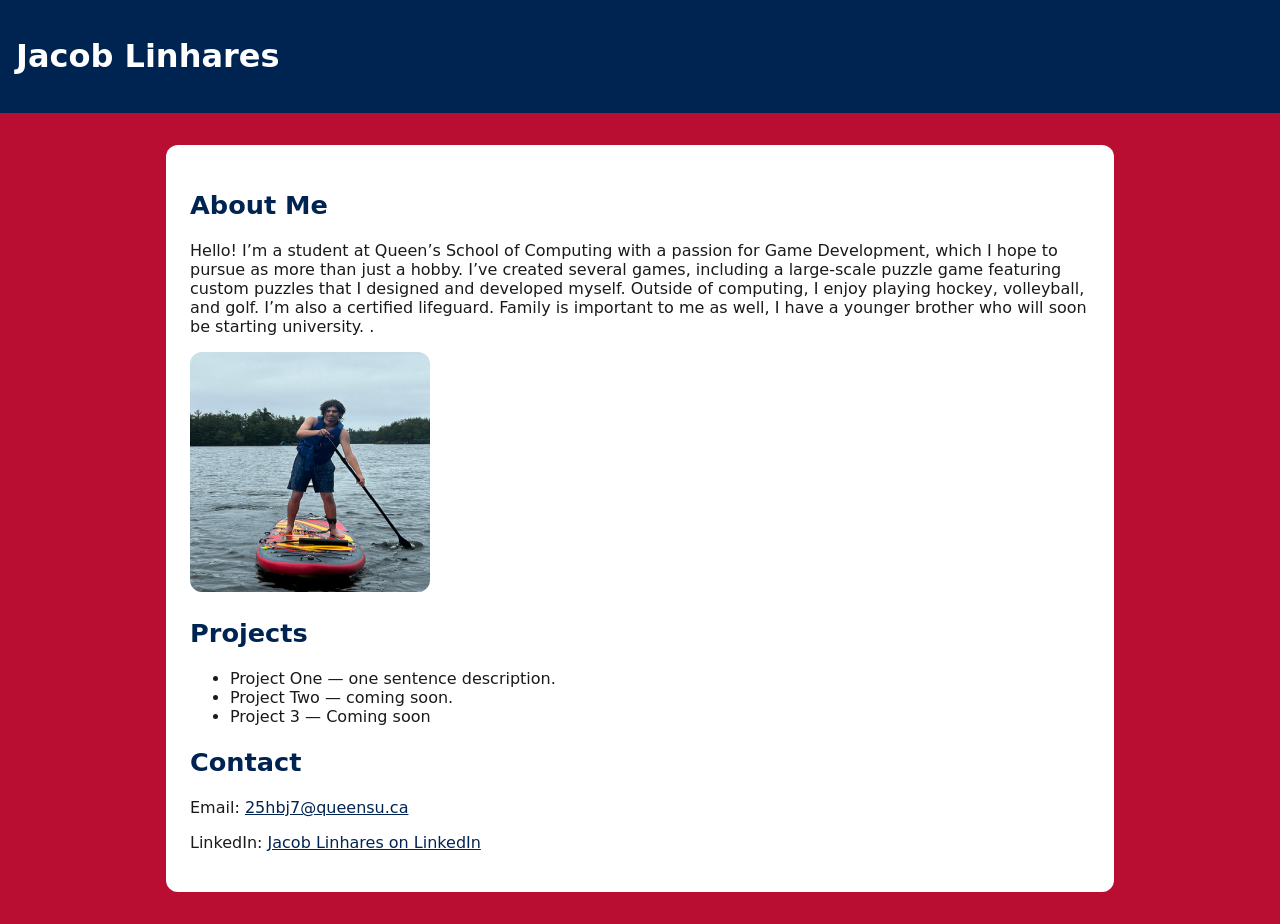
==== index.html @ fd4c7d13 "Update contact information with mailto link" ====
<!doctype html>
<html lang="en">
  <head>
    <meta charset="utf-8"/>
    <meta name="viewport" content="width=device-width, initial-scale=1"/>
    <title>Jacob Linhares</title>
    <link rel="stylesheet" href="style.css"/> <!-- do not change this line -->
  </head>
  <body>
    <header>
      <h1>Jacob Linhares</h1> <!-- change this heading to your name -->
    </header>

    <main>
      <!-- ====== ABOUT SECTION (edit the text) ====== -->
      <h2>About Me</h2>
      <p>Hello! I’m a student at Queen’s School of Computing with a passion for Game Development, which I hope to pursue as more than just a hobby. I’ve created several games, including a large-scale puzzle game featuring custom puzzles that I designed and developed myself. Outside of computing, I enjoy playing hockey, volleyball, and golf. I’m also a certified lifeguard. Family is important to me as well, I have a younger brother who will soon be starting university.  <!-- replace with interests -->.</p>

      <!-- ====== PHOTO (upload me.jpg to repo root, then update the src below) ====== -->
      <img src="JacobProfile.JPEG" alt="Jacob's portrait" width="240" height="240" />
      
      <!-- ====== PROJECTS/COURSES (add or rename items to courses instead of projects) ====== -->
      <h2>Projects</h2>
      <ul>
        <li>Project One — one sentence description.</li>
        <li>Project Two — coming soon.</li>
        <li>Project 3 — Coming soon </li>
      </ul>

      <!-- ====== CONTACT (update your links) ====== -->
      <h2>Contact</h2>
      <p>Email: <a href="mailto:25hbj7@queensu.ca">25hbj7@queensu.ca</a></p>
      <p>LinkedIn: <a href="https://www.linkedin.com/in/jacob-linhares-65568a410/" target="_blank" rel="noopener noreferrer">Jacob Linhares on LinkedIn</a></p>
    </main>
  </body>
</html>
---- style.css ----
:root {
  --red:#b90e31; --gold:#fabd0f; --blue:#002452;
}
body { font-family: system-ui, sans-serif; margin:0; background:var(--red); color:#fff; }
header { background:var(--blue); color:#fff; padding:1rem; }
main { background:#fff; color:#1a1a1a; max-width:900px; margin:2rem auto; border-radius:12px; padding:1.5rem; }
a { color: var(--blue); }
/* === personalize below by changing colors or spacing === */
/* example: make headings blue and a bit larger */
h2 { color: var(--blue); font-size: 1.6rem; }
/* example: make your photo round */
img { border-radius: 12px; }
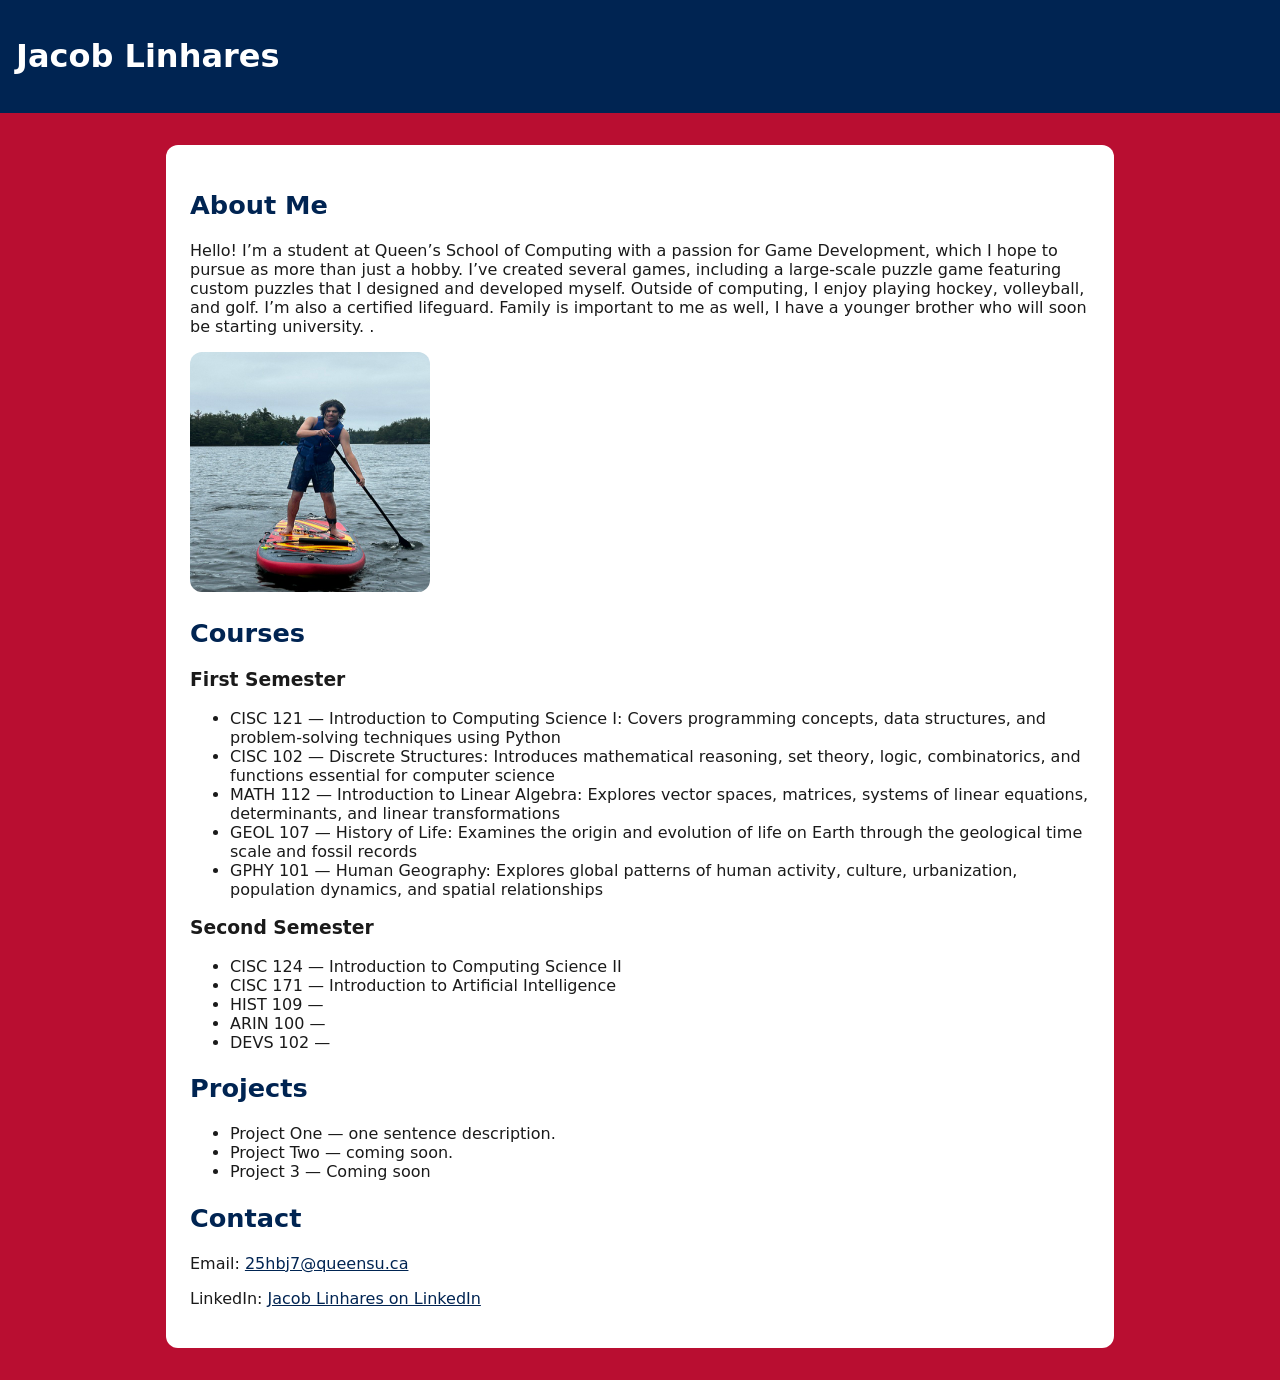
==== commit 4f7598c4: "Add course details to index.html Added course listings for first and second semesters." ====
--- a/index.html
+++ b/index.html
@@ -20,6 +20,24 @@
       <img src="JacobProfile.JPEG" alt="Jacob's portrait" width="240" height="240" />
       
       <!-- ====== PROJECTS/COURSES (add or rename items to courses instead of projects) ====== -->
+       <h2>Courses</h2>
+       <h3>First Semester</h3>
+        <ul>
+          <li>CISC 121 — Introduction to Computing Science I: Covers programming concepts, data structures, and problem-solving techniques using Python</li>
+          <li>CISC 102 — Discrete Structures: Introduces mathematical reasoning, set theory, logic, combinatorics, and functions essential for computer science </li>
+          <li>MATH 112 — Introduction to Linear Algebra: Explores vector spaces, matrices, systems of linear equations, determinants, and linear transformations</li>
+          <li>GEOL 107 — History of Life: Examines the origin and evolution of life on Earth through the geological time scale and fossil records</li>
+          <li>GPHY 101 — Human Geography: Explores global patterns of human activity, culture, urbanization, population dynamics, and spatial relationships</li>
+        </ul>
+
+      <h3>Second Semester</h3>
+        <ul>
+          <li>CISC 124 — Introduction to Computing Science II</li>
+          <li>CISC 171 — Introduction to Artificial Intelligence</li>
+          <li>HIST 109 — </li>
+          <li>ARIN 100 — </li>
+          <li>DEVS 102 — </li>
+        </ul>
       <h2>Projects</h2>
       <ul>
         <li>Project One — one sentence description.</li>
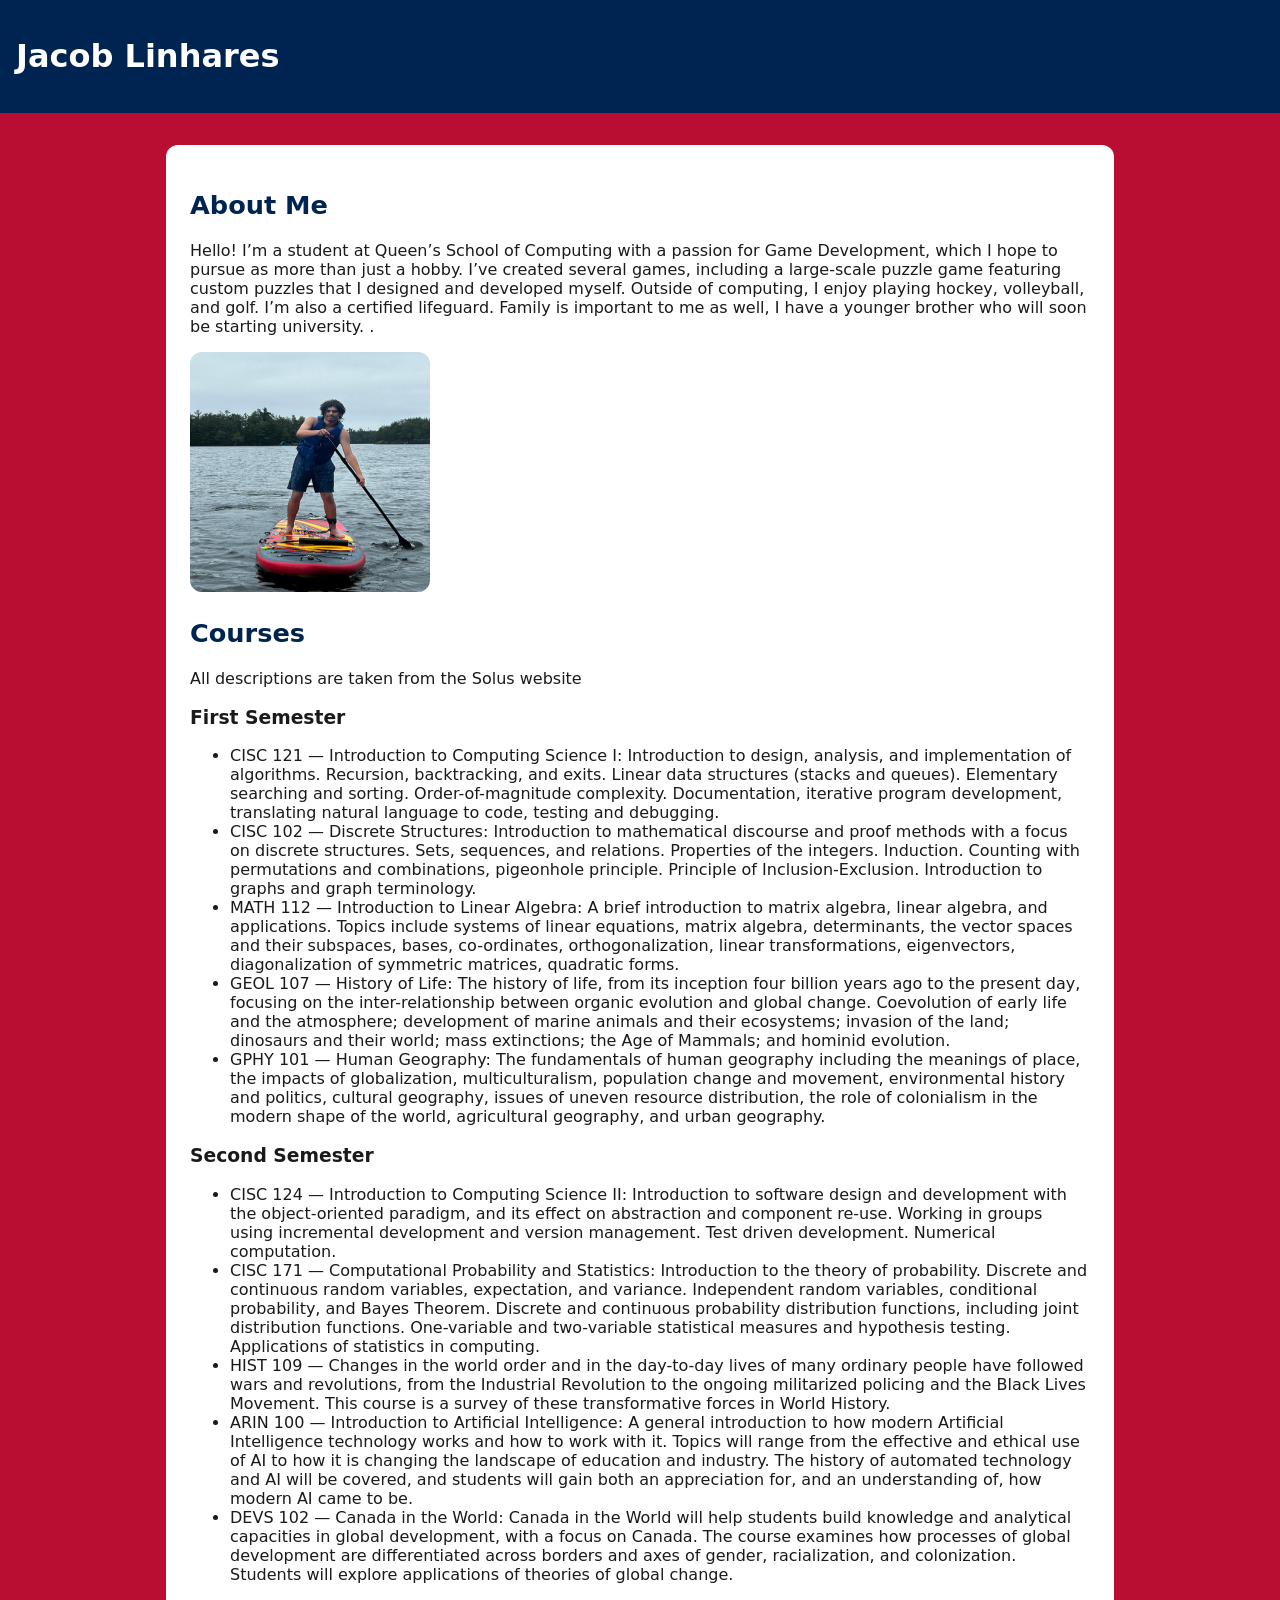
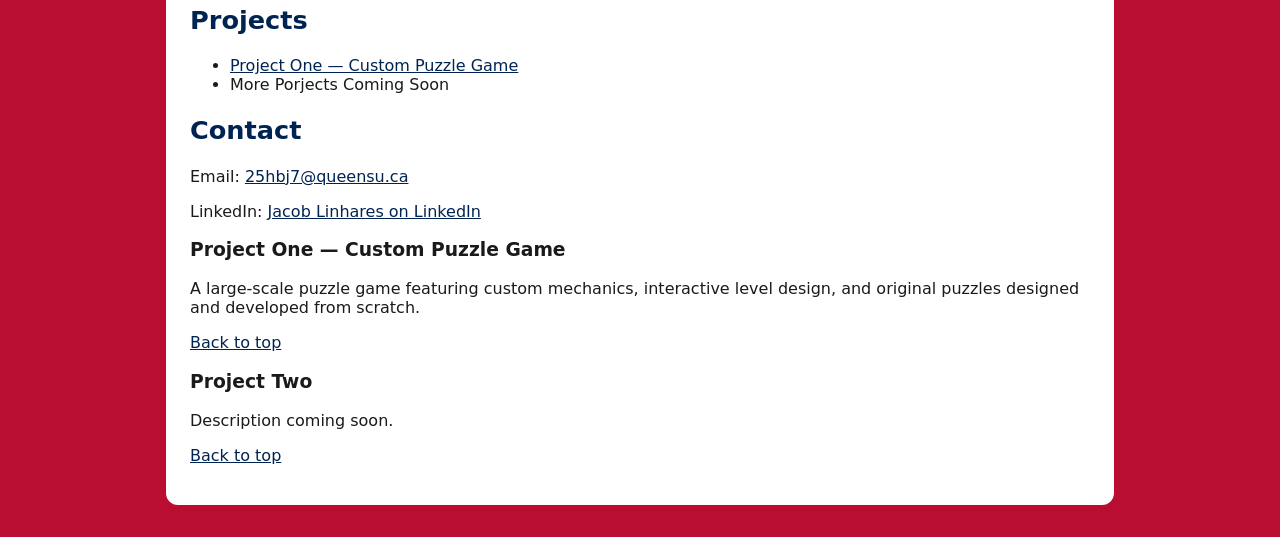
==== commit f7adb209: "Update index.html" ====
--- a/index.html
+++ b/index.html
@@ -7,10 +7,10 @@
     <link rel="stylesheet" href="style.css"/> <!-- do not change this line -->
   </head>
   <body>
-    <header>
+    <header id="top">
       <h1>Jacob Linhares</h1> <!-- change this heading to your name -->
     </header>
-
+    
     <main>
       <!-- ====== ABOUT SECTION (edit the text) ====== -->
       <h2>About Me</h2>
@@ -21,34 +21,54 @@
       
       <!-- ====== PROJECTS/COURSES (add or rename items to courses instead of projects) ====== -->
        <h2>Courses</h2>
+        <p> All descriptions are taken from the Solus website </p>
        <h3>First Semester</h3>
         <ul>
-          <li>CISC 121 — Introduction to Computing Science I: Covers programming concepts, data structures, and problem-solving techniques using Python</li>
-          <li>CISC 102 — Discrete Structures: Introduces mathematical reasoning, set theory, logic, combinatorics, and functions essential for computer science </li>
-          <li>MATH 112 — Introduction to Linear Algebra: Explores vector spaces, matrices, systems of linear equations, determinants, and linear transformations</li>
-          <li>GEOL 107 — History of Life: Examines the origin and evolution of life on Earth through the geological time scale and fossil records</li>
-          <li>GPHY 101 — Human Geography: Explores global patterns of human activity, culture, urbanization, population dynamics, and spatial relationships</li>
+          <li>CISC 121 — Introduction to Computing Science I: Introduction to design, analysis, and implementation of algorithms. Recursion, backtracking, and exits. Linear data structures (stacks and queues). Elementary searching and sorting. Order-of-magnitude complexity. Documentation, iterative program development, translating natural language to code, testing and debugging.</li>
+          <li>CISC 102 — Discrete Structures: Introduction to mathematical discourse and proof methods with a focus on discrete structures. Sets, sequences, and relations. Properties of the integers. Induction. Counting with permutations and combinations, pigeonhole principle. Principle of Inclusion-Exclusion. Introduction to graphs and graph terminology. </li>
+          <li>MATH 112 — Introduction to Linear Algebra: A brief introduction to matrix algebra, linear algebra, and applications. Topics include systems of linear equations, matrix algebra, determinants, the vector spaces and their subspaces, bases, co-ordinates, orthogonalization, linear transformations, eigenvectors, diagonalization of symmetric matrices, quadratic forms.</li>
+          <li>GEOL 107 — History of Life: The history of life, from its inception four billion years ago to the present day, focusing on the inter-relationship between organic evolution and global change. Coevolution of early life and the atmosphere; development of marine animals and their ecosystems; invasion of the land; dinosaurs and their world; mass extinctions; the Age of Mammals; and hominid evolution.</li>
+          <li>GPHY 101 — Human Geography: The fundamentals of human geography including the meanings of place, the impacts of globalization, multiculturalism, population change and movement, environmental history and politics, cultural geography, issues of uneven resource distribution, the role of colonialism in the modern shape of the world, agricultural geography, and urban geography.</li>
         </ul>
 
       <h3>Second Semester</h3>
         <ul>
-          <li>CISC 124 — Introduction to Computing Science II</li>
-          <li>CISC 171 — Introduction to Artificial Intelligence</li>
-          <li>HIST 109 — </li>
-          <li>ARIN 100 — </li>
-          <li>DEVS 102 — </li>
+          <li>CISC 124 — Introduction to Computing Science II: Introduction to software design and development with the object-oriented paradigm, and its effect on abstraction and component re-use. Working in groups using incremental development and version management. Test driven development. Numerical computation.</li>
+          <li>CISC 171 — Computational Probability and Statistics: Introduction to the theory of probability. Discrete and continuous random variables, expectation, and variance. Independent random variables, conditional probability, and Bayes Theorem. Discrete and continuous probability distribution functions, including joint distribution functions. One-variable and two-variable statistical measures and hypothesis testing. Applications of statistics in computing.</li>
+          <li>HIST 109 — Changes in the world order and in the day-to-day lives of many ordinary people have followed wars and revolutions, from the Industrial Revolution to the ongoing militarized policing and the Black Lives Movement. This course is a survey of these transformative forces in World History.</li>
+          <li>ARIN 100 — Introduction to Artificial Intelligence: A general introduction to how modern Artificial Intelligence technology works and how to work with it. Topics will range from the effective and ethical use of AI to how it is changing the landscape of education and industry. The history of automated technology and AI will be covered, and students will gain both an appreciation for, and an understanding of, how modern AI came to be.</li>
+          <li>DEVS 102 — Canada in the World: Canada in the World will help students build knowledge and analytical capacities in global development, with a focus on Canada. The course examines how processes of global development are differentiated across borders and axes of gender, racialization, and colonization. Students will explore applications of theories of global change.</li>
         </ul>
       <h2>Projects</h2>
-      <ul>
-        <li>Project One — one sentence description.</li>
-        <li>Project Two — coming soon.</li>
-        <li>Project 3 — Coming soon </li>
+        <ul>
+          <li><a href="#UFG">Project One — Custom Puzzle Game</a></li>
+          <li>More Porjects Coming Soon</li>
       </ul>
 
       <!-- ====== CONTACT (update your links) ====== -->
       <h2>Contact</h2>
       <p>Email: <a href="mailto:25hbj7@queensu.ca">25hbj7@queensu.ca</a></p>
       <p>LinkedIn: <a href="https://www.linkedin.com/in/jacob-linhares-65568a410/" target="_blank" rel="noopener noreferrer">Jacob Linhares on LinkedIn</a></p>
+
+
+      <!-- ====== DETAILED PROJECTS ====== -->
+      <section id="project-one">
+      <h3>Project One — Custom Puzzle Game</h3>
+      <p>
+        A large-scale puzzle game featuring custom mechanics, interactive level design, 
+        and original puzzles designed and developed from scratch.
+      </p>
+  
+      <p><a href="#top">Back to top</a></p>
+      </section>
+
+<section id="project-two">
+  <h3>Project Two</h3>
+  <p>Description coming soon.</p>
+  <p><a href="#top">Back to top</a></p>
+</section>
+
+      
     </main>
   </body>
 </html>
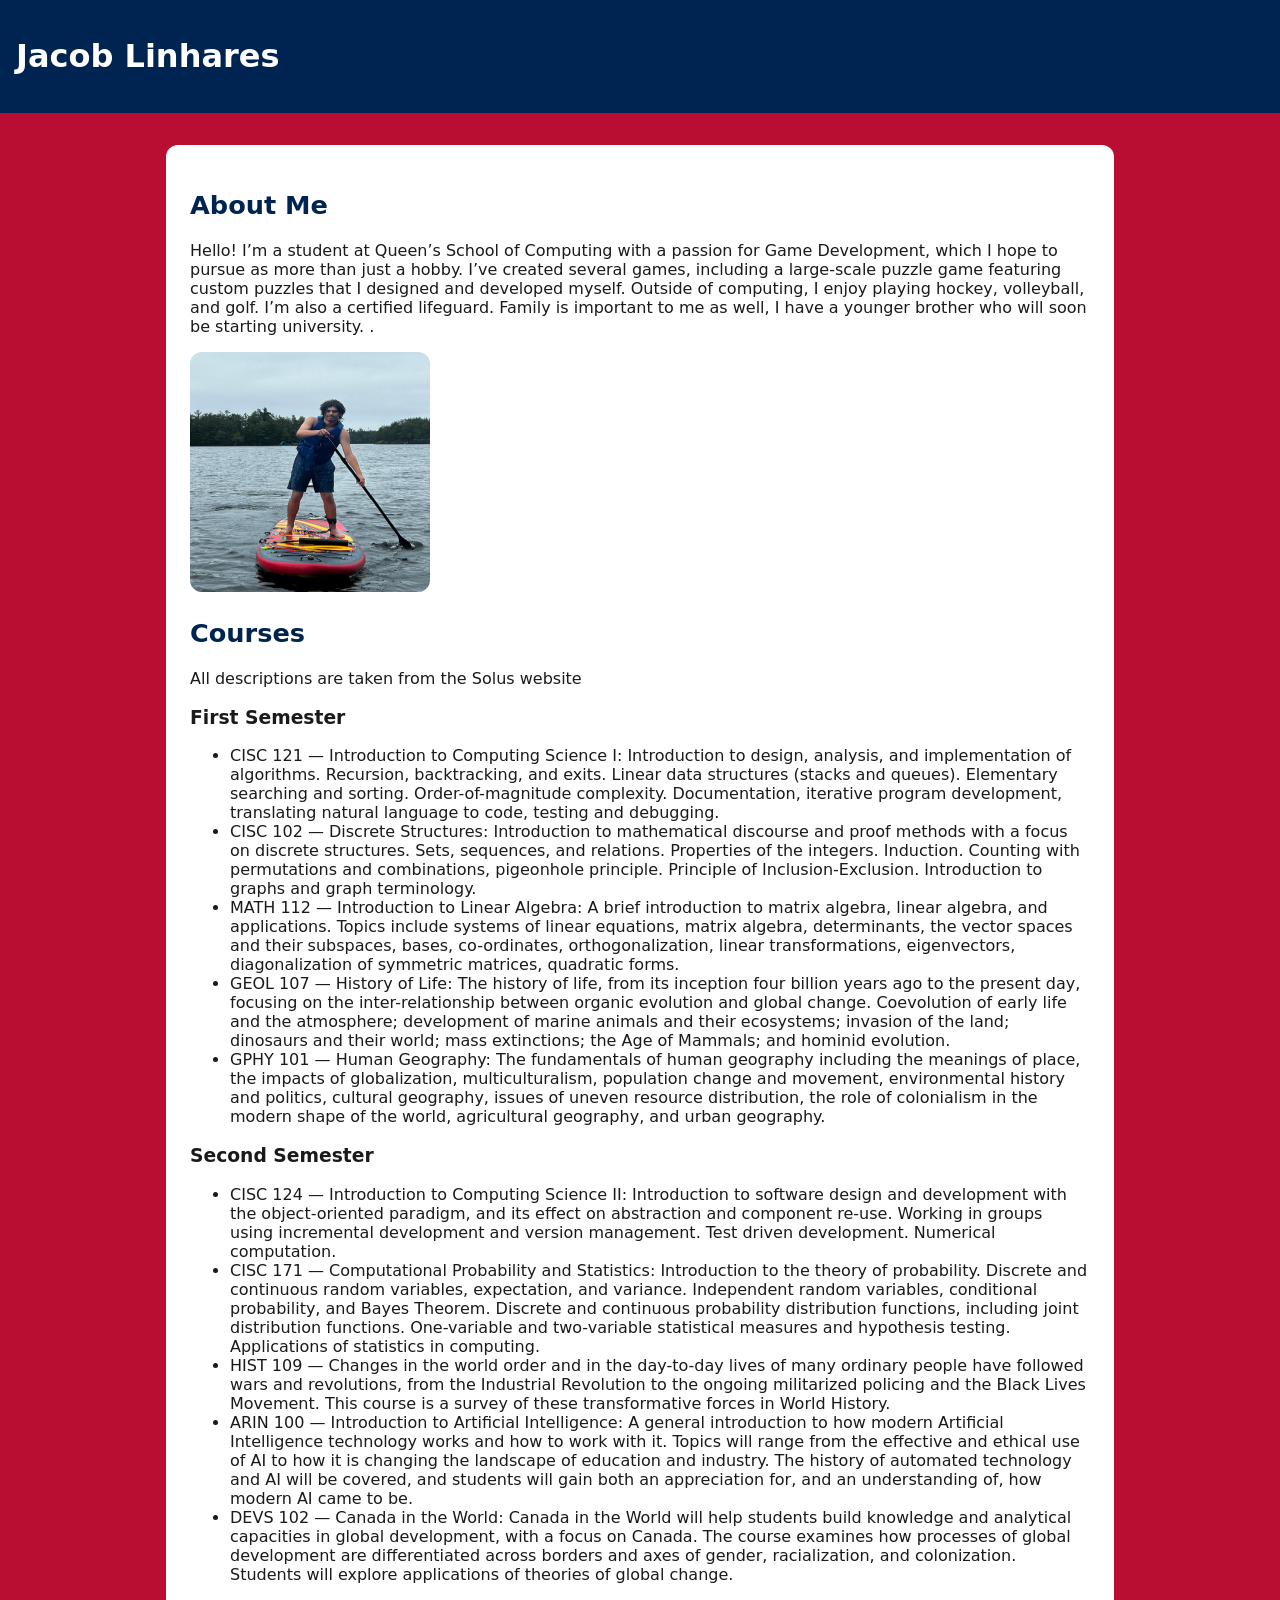
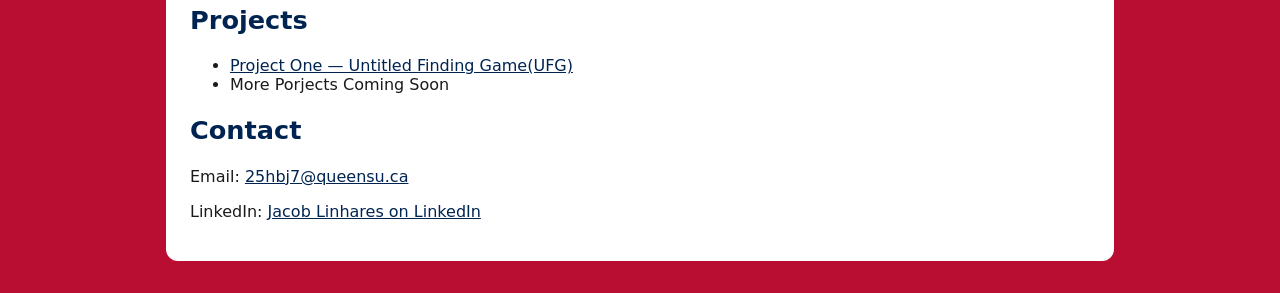
==== commit 5ff77dc7: "Rename Project One to Untitled Finding Game" ====
--- a/index.html
+++ b/index.html
@@ -7,7 +7,7 @@
     <link rel="stylesheet" href="style.css"/> <!-- do not change this line -->
   </head>
   <body>
-    <header id="top">
+    <header>
       <h1>Jacob Linhares</h1> <!-- change this heading to your name -->
     </header>
     
@@ -41,7 +41,7 @@
         </ul>
       <h2>Projects</h2>
         <ul>
-          <li><a href="#UFG">Project One — Custom Puzzle Game</a></li>
+          <li><a href="Projects.html#UFG">Project One — Untitled Finding Game(UFG)</a></li>
           <li>More Porjects Coming Soon</li>
       </ul>
 
@@ -49,25 +49,6 @@
       <h2>Contact</h2>
       <p>Email: <a href="mailto:25hbj7@queensu.ca">25hbj7@queensu.ca</a></p>
       <p>LinkedIn: <a href="https://www.linkedin.com/in/jacob-linhares-65568a410/" target="_blank" rel="noopener noreferrer">Jacob Linhares on LinkedIn</a></p>
-
-
-      <!-- ====== DETAILED PROJECTS ====== -->
-      <section id="project-one">
-      <h3>Project One — Custom Puzzle Game</h3>
-      <p>
-        A large-scale puzzle game featuring custom mechanics, interactive level design, 
-        and original puzzles designed and developed from scratch.
-      </p>
-  
-      <p><a href="#top">Back to top</a></p>
-      </section>
-
-<section id="project-two">
-  <h3>Project Two</h3>
-  <p>Description coming soon.</p>
-  <p><a href="#top">Back to top</a></p>
-</section>
-
       
     </main>
   </body>
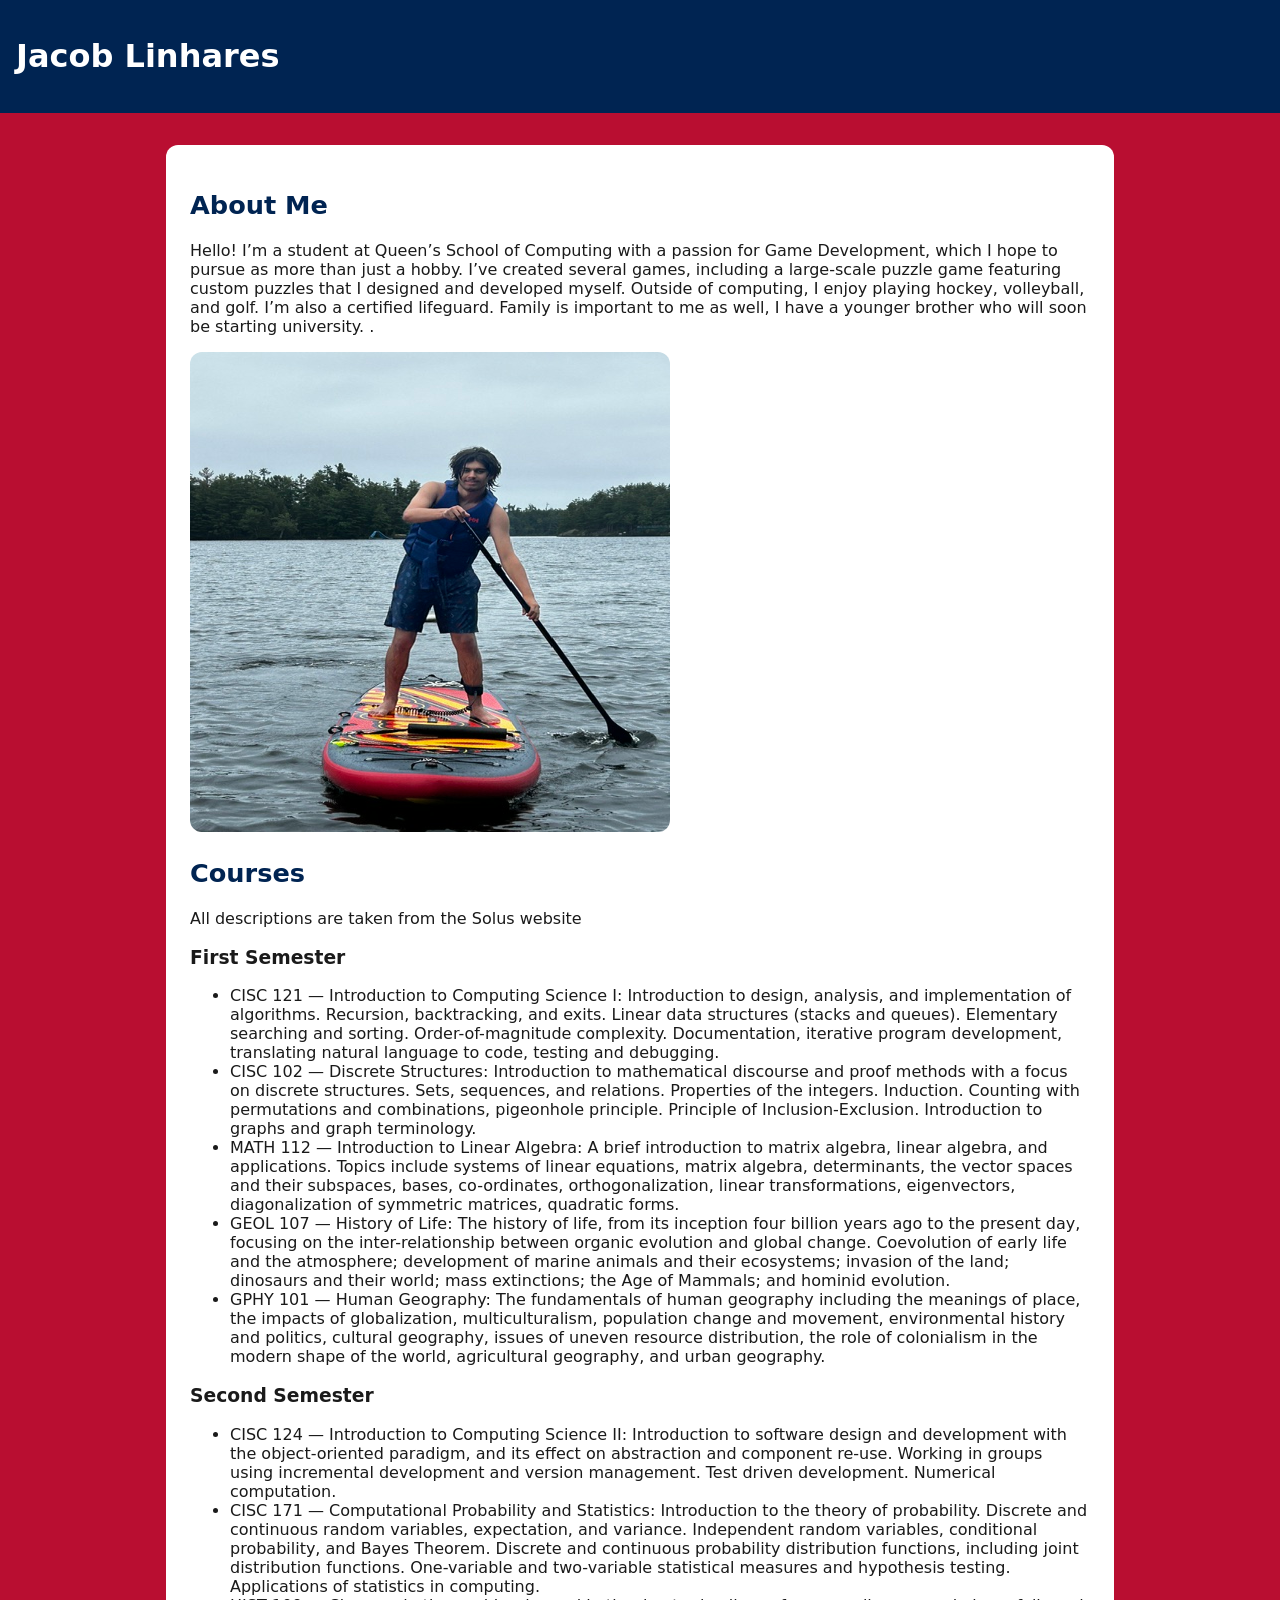
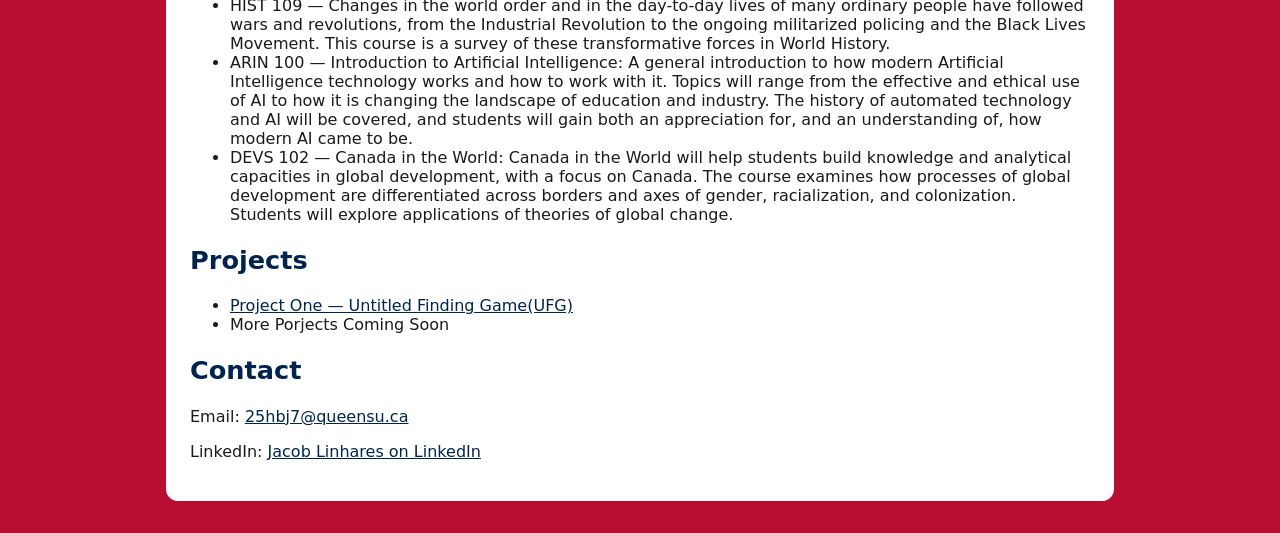
==== commit dc0ea81b: "Increase profile image size in index.html Updated profile image dimensions from 240x240 to 480x480." ====
--- a/index.html
+++ b/index.html
@@ -17,7 +17,7 @@
       <p>Hello! I’m a student at Queen’s School of Computing with a passion for Game Development, which I hope to pursue as more than just a hobby. I’ve created several games, including a large-scale puzzle game featuring custom puzzles that I designed and developed myself. Outside of computing, I enjoy playing hockey, volleyball, and golf. I’m also a certified lifeguard. Family is important to me as well, I have a younger brother who will soon be starting university.  <!-- replace with interests -->.</p>
 
       <!-- ====== PHOTO (upload me.jpg to repo root, then update the src below) ====== -->
-      <img src="JacobProfile.JPEG" alt="Jacob's portrait" width="240" height="240" />
+      <img src="JacobProfile.JPEG" alt="Jacob's portrait" width="480" height="480" />
       
       <!-- ====== PROJECTS/COURSES (add or rename items to courses instead of projects) ====== -->
        <h2>Courses</h2>
--- a/style.css
+++ b/style.css
@@ -10,3 +10,19 @@
 h2 { color: var(--blue); font-size: 1.6rem; }
 /* example: make your photo round */
 img { border-radius: 12px; }
+
+/* White button styling for back links */
+a[href="index.html"] {
+  display: inline-block;
+  background-color: #ffffff;
+  color: #002452;
+  padding: 8px 14px;
+  border-radius: 6px;
+  font-weight: bold;
+  text-decoration: none;
+  margin-bottom: 15px;
+}
+
+a[href="index.html"]:hover {
+  background-color: #fabd0f ; /* Queen's Gold colour on hover */
+}
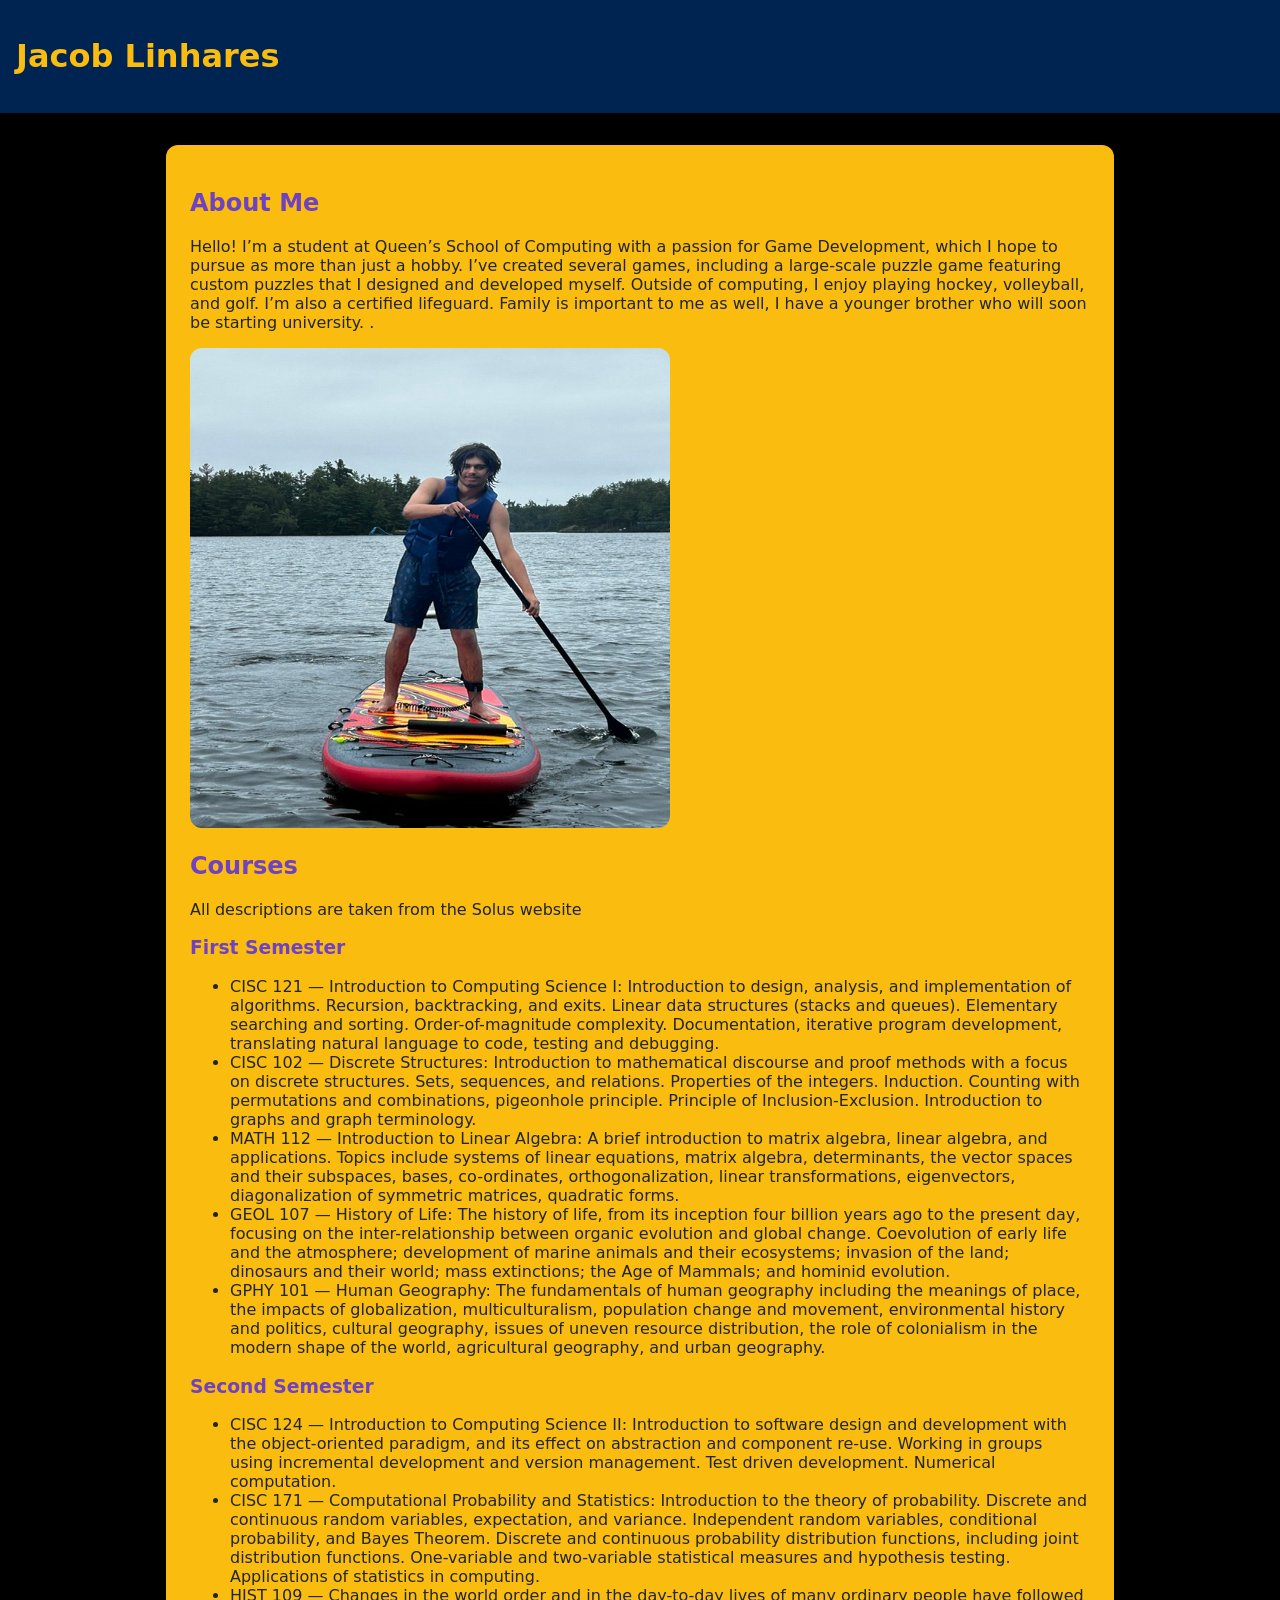
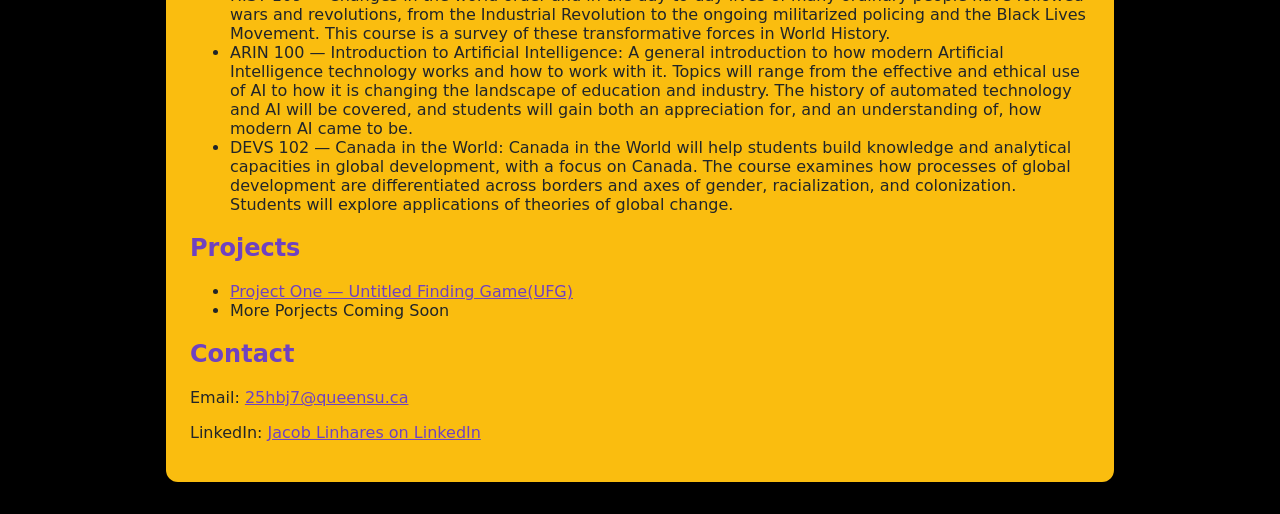
==== commit a8e6173c: "Update index.html" ====
--- a/index.html
+++ b/index.html
@@ -12,14 +12,14 @@
     </header>
     
     <main>
-      <!-- ====== ABOUT SECTION (edit the text) ====== -->
+      <!-- ====== ABOUT SECTION ====== -->
       <h2>About Me</h2>
       <p>Hello! I’m a student at Queen’s School of Computing with a passion for Game Development, which I hope to pursue as more than just a hobby. I’ve created several games, including a large-scale puzzle game featuring custom puzzles that I designed and developed myself. Outside of computing, I enjoy playing hockey, volleyball, and golf. I’m also a certified lifeguard. Family is important to me as well, I have a younger brother who will soon be starting university.  <!-- replace with interests -->.</p>
 
       <!-- ====== PHOTO (upload me.jpg to repo root, then update the src below) ====== -->
       <img src="JacobProfile.JPEG" alt="Jacob's portrait" width="480" height="480" />
       
-      <!-- ====== PROJECTS/COURSES (add or rename items to courses instead of projects) ====== -->
+      <!-- ====== PROJECTS/COURSES ====== -->
        <h2>Courses</h2>
         <p> All descriptions are taken from the Solus website </p>
        <h3>First Semester</h3>
@@ -41,11 +41,12 @@
         </ul>
       <h2>Projects</h2>
         <ul>
+          <!-- ====== this sends the user to a different page, this makes it more convenient for people to look at specific things and separates my bio from stuff I have accomplished ====== -->
           <li><a href="Projects.html#UFG">Project One — Untitled Finding Game(UFG)</a></li>
           <li>More Porjects Coming Soon</li>
       </ul>
 
-      <!-- ====== CONTACT (update your links) ====== -->
+      <!-- ====== CONTACT ====== -->
       <h2>Contact</h2>
       <p>Email: <a href="mailto:25hbj7@queensu.ca">25hbj7@queensu.ca</a></p>
       <p>LinkedIn: <a href="https://www.linkedin.com/in/jacob-linhares-65568a410/" target="_blank" rel="noopener noreferrer">Jacob Linhares on LinkedIn</a></p>
--- a/style.css
+++ b/style.css
@@ -1,21 +1,35 @@
 :root {
-  --red:#b90e31; --gold:#fabd0f; --blue:#002452;
+  --background: #000000; --purple: #6f42c1; --gold:#fabd0f; --blue:#002452; --dark-text: #212529; 
 }
-body { font-family: system-ui, sans-serif; margin:0; background:var(--red); color:#fff; }
-header { background:var(--blue); color:#fff; padding:1rem; }
-main { background:#fff; color:#1a1a1a; max-width:900px; margin:2rem auto; border-radius:12px; padding:1.5rem; }
-a { color: var(--blue); }
+body { font-family: system-ui, sans-serif; margin:0; background:var(--background); color:var(--dark-text); }
+header { background:var(--blue); color:var(--gold); padding:1rem; }
+main { background:var(--gold); color:var(--dark-text); max-width:900px; margin:2rem auto; border-radius:12px; padding:1.5rem; box-shadow: 0 4px 12px rgba(0, 0, 0, 0.05);}
+a { color: var(--purple); }
+a:hover {color: var(--blue);}
 /* === personalize below by changing colors or spacing === */
 /* example: make headings blue and a bit larger */
-h2 { color: var(--blue); font-size: 1.6rem; }
+h2, h3 {color: var(--purple); }
 /* example: make your photo round */
 img { border-radius: 12px; }
+
+.image-row {
+  display: flex;
+  flex-direction: row;
+  justify-content: space-between; /* or center / space-around */
+  align-items: center;
+  gap: 5px; /* spacing between images */
+}
+
+.image-row img {
+  max-width: 200px; /* ensures 3 images fit side-by-side with gaps */
+  height: auto;
+}
 
 /* White button styling for back links */
 a[href="index.html"] {
   display: inline-block;
-  background-color: #ffffff;
-  color: #002452;
+  background-color: var(--purple);
+  color: var(--gold);
   padding: 8px 14px;
   border-radius: 6px;
   font-weight: bold;
@@ -24,5 +38,6 @@
 }
 
 a[href="index.html"]:hover {
-  background-color: #fabd0f ; /* Queen's Gold colour on hover */
+  background-color: var(--blue);
+  color: var(--gold);
 }
